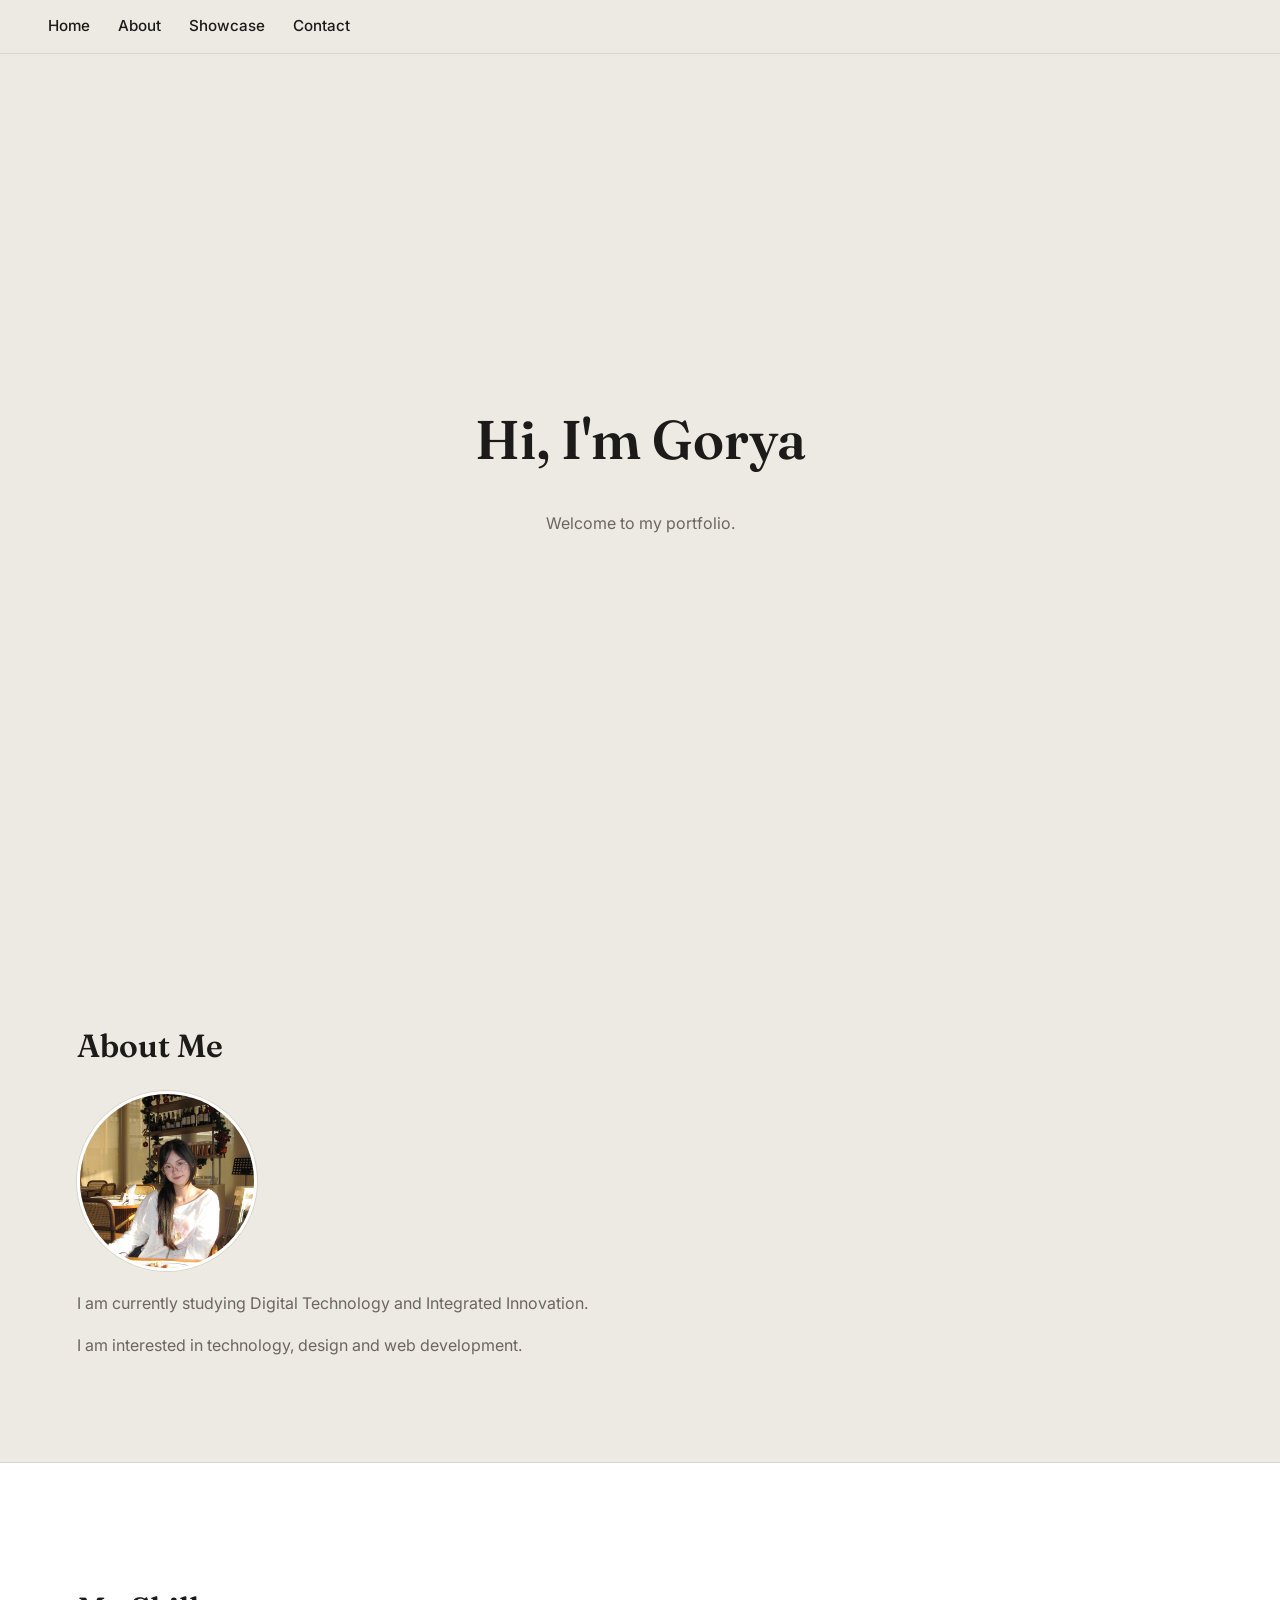
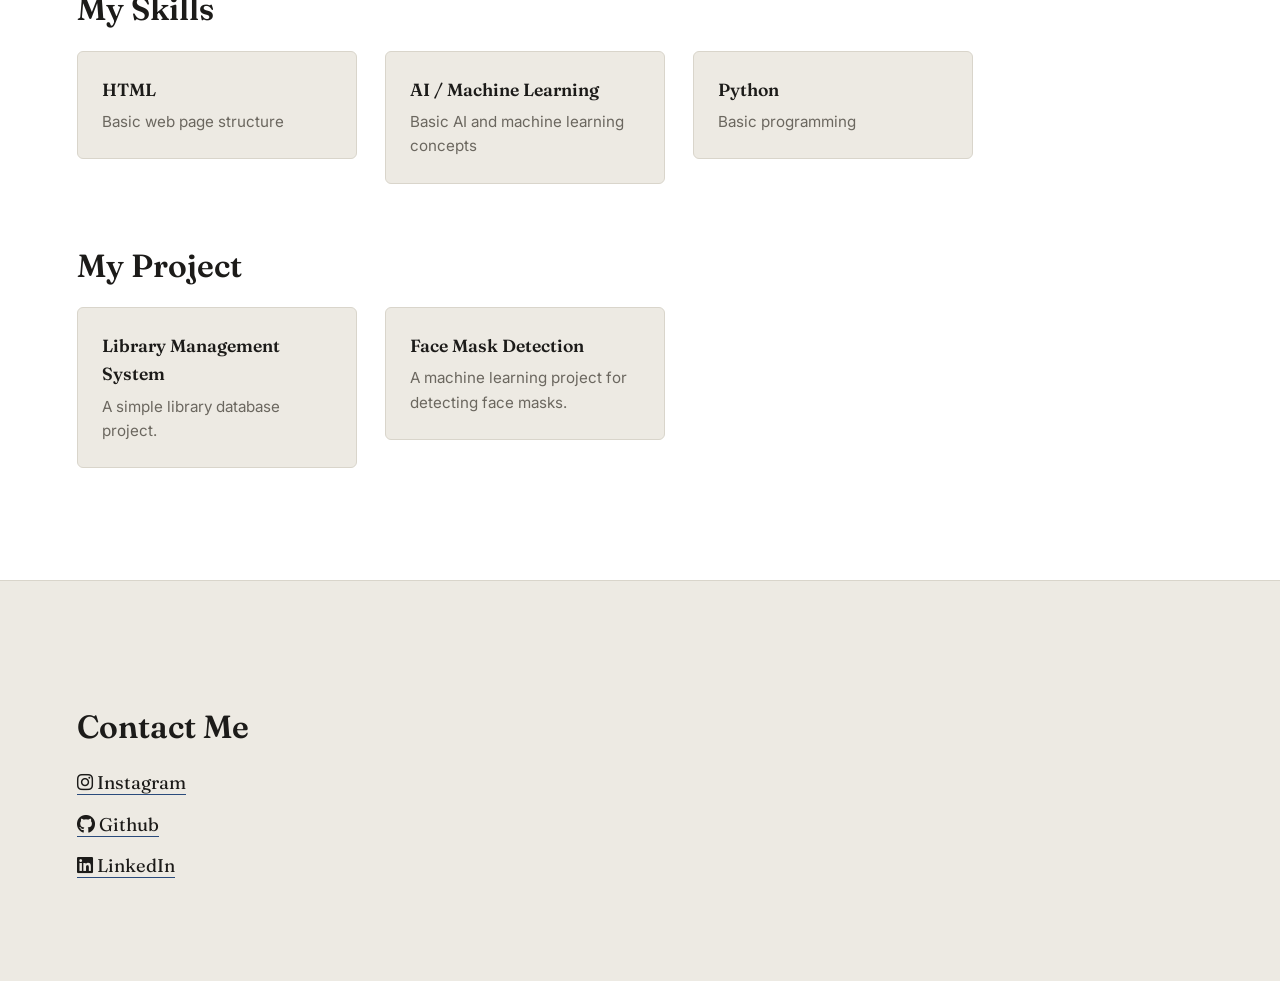
==== cv1.html @ 3e679e86 "first commit" ====
<!DOCTYPE html>
<html>
<head>
<title>
Gorya Portfolio
</title>
<link rel="stylesheet" href="style.css">
<link rel="stylesheet" href="https://cdnjs.cloudflare.com/ajax/libs/font-awesome/6.5.1/css/all.min.css">
</head>
<body>
<nav>
<a href="#home">
Home
</a>
<a href="#about">
About
</a>
<a href="#showcase">
Showcase
</a>
<a href="#contact">
Contact
</a>
</nav>
<section id="home">
<h1>
Hi, I'm Gorya
</h1>
<p>
Welcome to my portfolio.
</p>
</section>
<section id="about">
<h2>
About Me
</h2>
<img src="images/profile.jpg" alt="My photo">
<p>
I am currently studying Digital Technology and Integrated Innovation.
</p>
<p>
I am interested in technology, design and web development.
</p>
</section>
<section id="showcase">
<h2>
My Skills
</h2>
<div class="box">
<h3>
HTML
</h3>
<p>
Basic web page structure
</p>
</div>
<div class="box">
<h3>
AI / Machine Learning
</h3>
<p>
Basic AI and machine learning concepts
</p>
</div>
<div class="box">
<h3>
Python
</h3>
<p>
Basic programming
</p>
</div>
<h2>
My Project
</h2>
<div class="box">
<h3>
Library Management System
</h3>
<p>
A simple library database project.
</p>
</div>
<div class="box">
<h3>
Face Mask Detection
</h3>
<p>
A machine learning project for detecting face masks.
</p>
</div>
</section>
<section id="contact">
<h2>
Contact Me
</h2>
<p>
<a href="https://www.instagram.com/ggggorya">
<i class="fa-brands fa-instagram"></i>
Instagram
</a>
</p>
<p> 
<a href="https://github.com/gorya1991">
<i class="fa-brands fa-github">
</i>
Github
</a>
</p>
<a href="https://www.linkedin.com/in/natcha-khamaueal-034178438/">
<i class="fa-brands fa-linkedin">
</i>
LinkedIn
</a>
</p>
</section>
</body>
</html>
---- style.css ----
@import url('https://fonts.googleapis.com/css2?family=Fraunces:opsz,wght@9..144,400;9..144,600;9..144,700&family=Inter:wght@400;500;600&display=swap');
 
:root {
  --bg: #EDEAE3;
  --surface: #FFFFFF;
  --ink: #1C1B19;
  --muted: #6B675F;
  --accent: #2A4B7C;
  --accent-warm: #C9A227;
  --border: #D9D5CB;
 
  --font-display: 'Fraunces', Georgia, serif;
  --font-body: 'Inter', -apple-system, sans-serif;
 
  --radius: 6px;
}
 
* {
  box-sizing: border-box;
}
 
body {
  margin: 0;
  background: var(--bg);
  color: var(--ink);
  font-family: var(--font-body);
  line-height: 1.6;
  -webkit-font-smoothing: antialiased;
  /* กันเนื้อหาโดน nav แบบ fixed ทับตอนโหลดหน้า */
  padding-top: 4rem;
}
 
img {
  max-width: 100%;
  display: block;
}
 
a {
  color: var(--accent);
  text-decoration: none;
}
 
a:hover {
  text-decoration: underline;
}
 
a:focus-visible {
  outline: 2px solid var(--accent-warm);
  outline-offset: 3px;
}
 
h1, h2, h3 {
  font-family: var(--font-display);
  font-weight: 600;
  color: var(--ink);
  margin: 0 0 0.5em;
}
 
h1 { font-size: clamp(2.2rem, 5vw, 3.4rem); line-height: 1.05; }
h2 { font-size: clamp(1.5rem, 3vw, 2rem); margin-top: 2rem; }
 
p {
  max-width: 62ch;
  color: var(--muted);
}
 
/* ---------- Navbar (ติดอยู่บนจอเสมอ ไม่ว่าจะเลื่อนไปตรงไหน) ---------- */
 
nav {
  position: fixed;
  top: 0;
  left: 0;
  right: 0;
  z-index: 100;
  display: flex;
  gap: 1.75rem;
  align-items: center;
  padding: 0.9rem clamp(1rem, 4vw, 3rem);
  background: rgba(237, 234, 227, 0.92);
  backdrop-filter: blur(6px);
  border-bottom: 1px solid var(--border);
}
 
nav a {
  color: var(--ink);
  font-weight: 500;
  font-size: 0.95rem;
}
 
nav a:hover {
  color: var(--accent);
  text-decoration: none;
}
 
/* ---------- Section เว้นระยะทั่วไป ---------- */
 
section {
  scroll-margin-top: 4.5rem;
  padding: 5.5rem clamp(1.25rem, 6vw, 6rem);
}
 
/* ---------- #home ---------- */
 
#home {
  min-height: calc(100vh - 4rem);
  display: flex;
  flex-direction: column;
  justify-content: center;
  align-items: center;
  text-align: center;
}
 
/* ---------- #about ---------- */
 
#about img {
  width: 180px;
  height: 180px;
  border-radius: 50%;
  object-fit: cover;
  border: 3px solid var(--surface);
  box-shadow: 0 0 0 1px var(--border);
  margin: 1.25rem 0;
}
 
/* ---------- #showcase ---------- */
 
#showcase {
  background: var(--surface);
  border-top: 1px solid var(--border);
  border-bottom: 1px solid var(--border);
}
 
#showcase .box {
  display: inline-block;
  vertical-align: top;
  width: 100%;
  max-width: 280px;
  background: var(--bg);
  border: 1px solid var(--border);
  border-radius: var(--radius);
  padding: 1.5rem;
  margin: 0 1.5rem 1.5rem 0;
}
 
#showcase .box h3 {
  font-size: 1.1rem;
  margin-bottom: 0.4rem;
}
 
#showcase .box p {
  font-size: 0.95rem;
  margin: 0;
}
 
/* ---------- #contact ---------- */
 
#contact p {
  margin: 0.75rem 0;
}
 
#contact a {
  font-family: var(--font-display);
  font-size: 1.15rem;
  color: var(--ink);
  border-bottom: 1px solid var(--accent);
}
 
#contact a:hover {
  color: var(--accent);
  text-decoration: none;
}
 
/* ---------- หน้า Landing (index.html) ---------- */
 
.Welcome {
  min-height: 100vh;
  display: flex;
  flex-direction: column;
  align-items: center;
  justify-content: center;
  text-align: center;
  padding: 2rem;
}
 
.cv-link {
  display: flex;
  gap: 1.5rem;
  margin-top: 2.5rem;
  flex-wrap: wrap;
  justify-content: center;
}
 
.cv-link a {
  font-family: var(--font-display);
  font-weight: 600;
  font-size: 1.1rem;
  padding: 1rem 2rem;
  border: 1px solid var(--ink);
  border-radius: var(--radius);
  color: var(--ink);
  background: var(--surface);
  box-shadow: 0 2px 0 var(--border);
  transition: transform 0.15s ease, box-shadow 0.15s ease;
}
 
.cv-link a:hover {
  background: var(--ink);
  color: var(--bg);
  text-decoration: none;
  transform: translateY(-2px);
  box-shadow: 0 4px 0 var(--accent-warm);
}
 
/* ---------- Responsive ---------- */
 
@media (max-width: 640px) {
  nav {
    gap: 1rem;
    font-size: 0.85rem;
    flex-wrap: wrap;
  }
 
  section {
    padding: 3.5rem 1.25rem;
  }
 
  #showcase .box {
    max-width: 100%;
    margin-right: 0;
  }
}
 
@media (prefers-reduced-motion: reduce) {
  * {
    scroll-behavior: auto !important;
  }
}
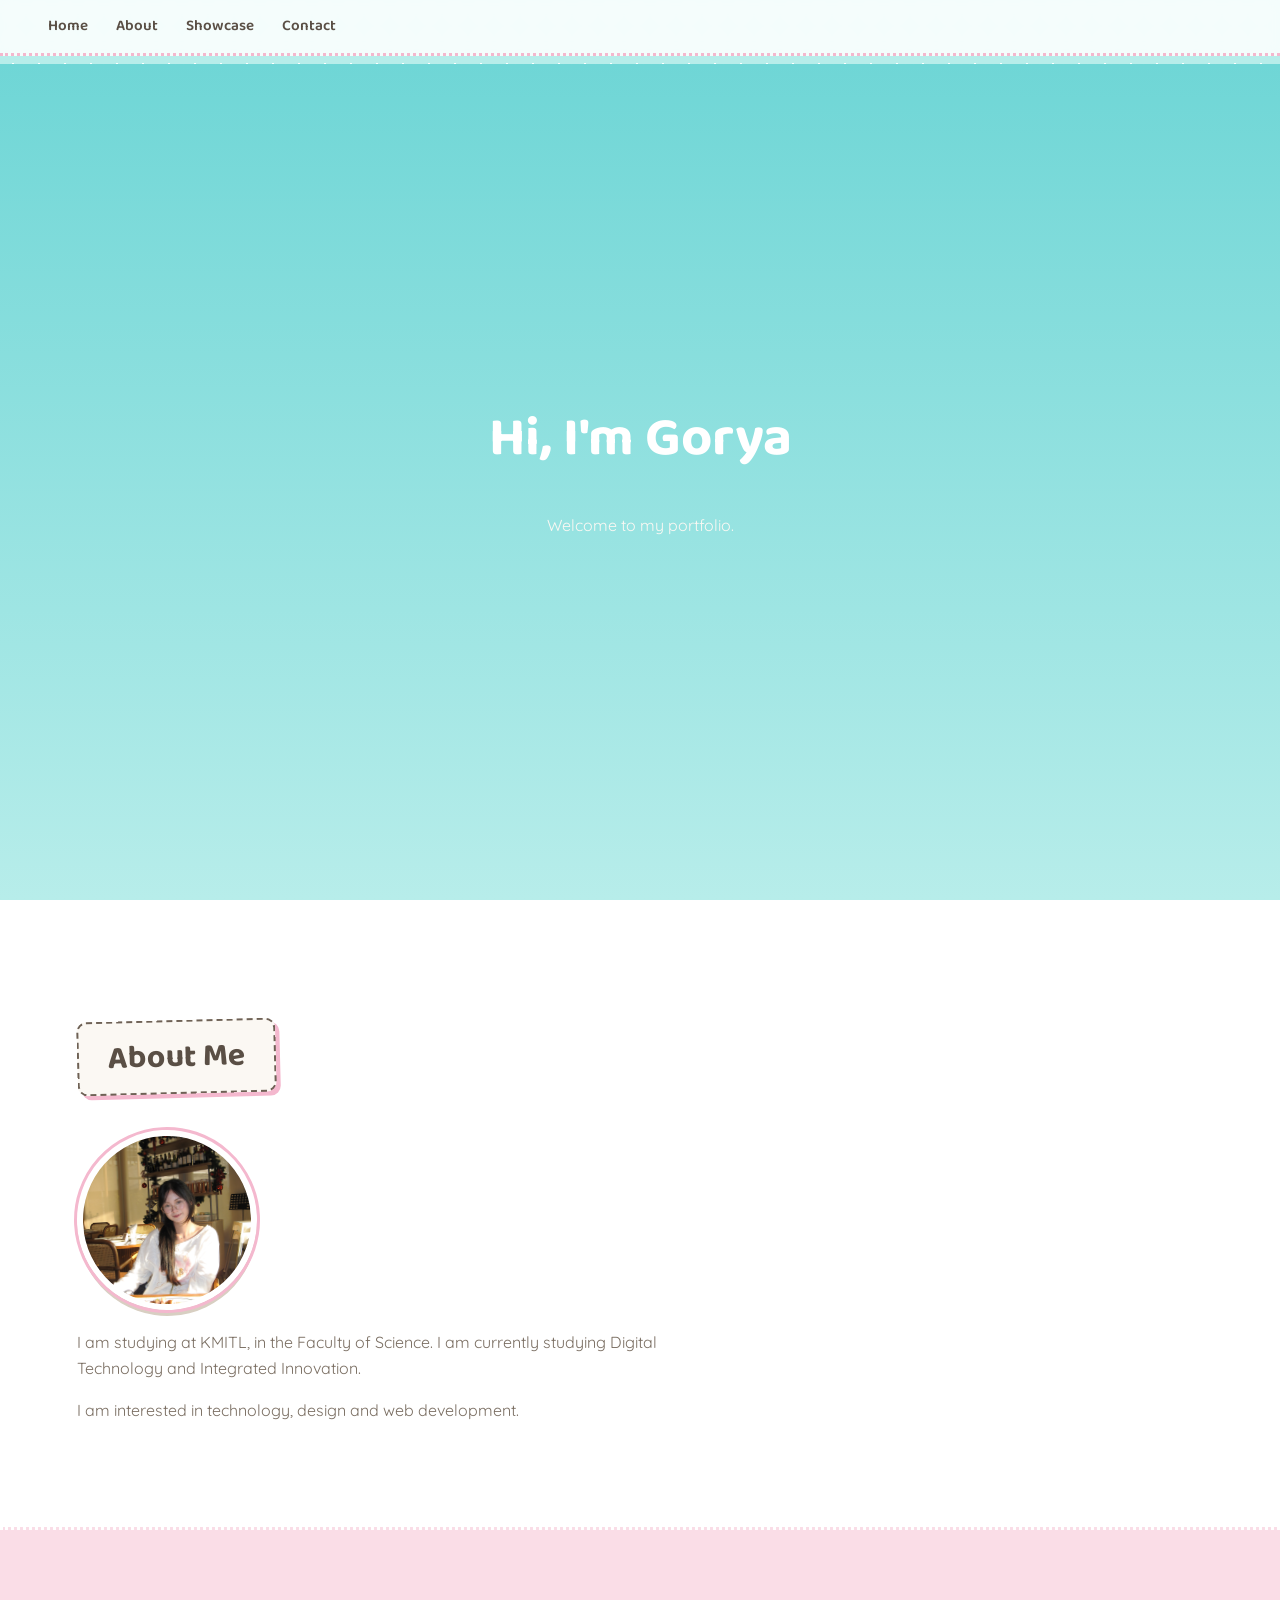
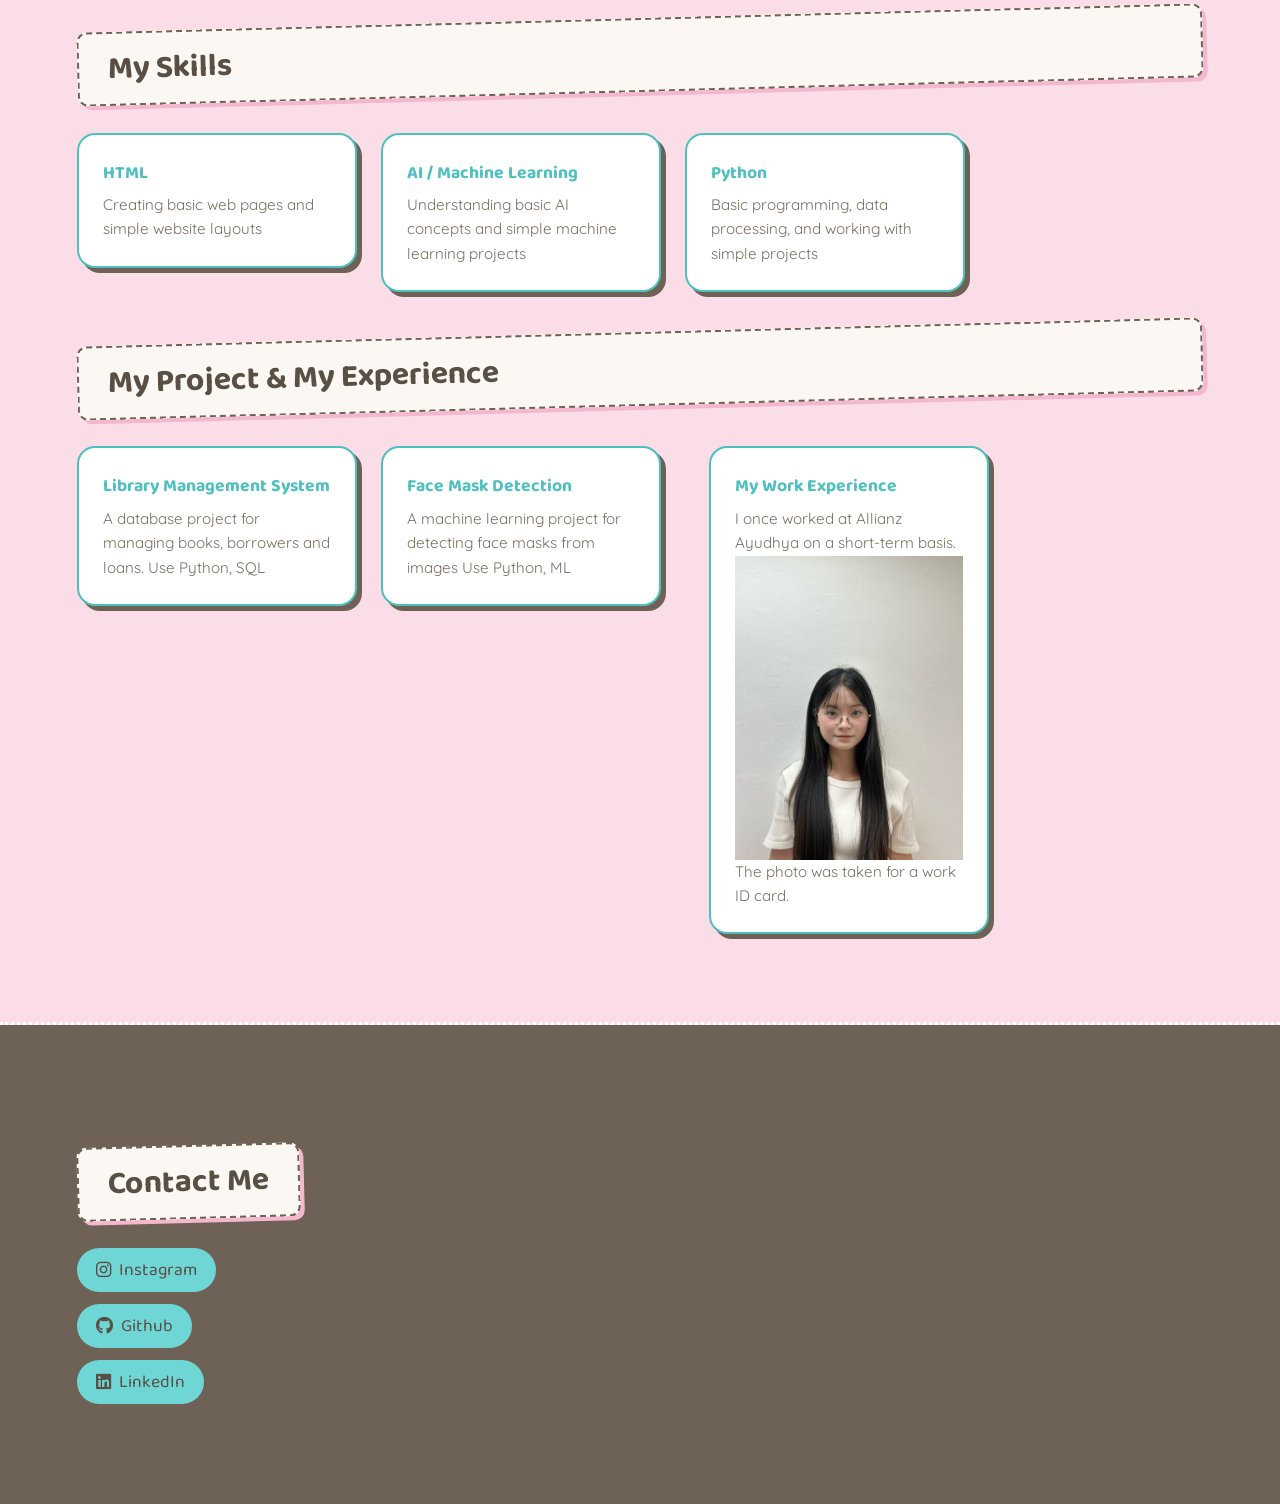
==== commit 49afd832: "add rush" ====
--- a/cv1.html
+++ b/cv1.html
@@ -36,6 +36,7 @@
 </h2>
 <img src="images/profile.jpg" alt="My photo">
 <p>
+I am studying at KMITL, in the Faculty of Science.
 I am currently studying Digital Technology and Integrated Innovation.
 </p>
 <p>
@@ -51,7 +52,7 @@
 HTML
 </h3>
 <p>
-Basic web page structure
+Creating basic web pages and simple website layouts
 </p>
 </div>
 <div class="box">
@@ -59,7 +60,7 @@
 AI / Machine Learning
 </h3>
 <p>
-Basic AI and machine learning concepts
+Understanding basic AI concepts and simple machine learning projects
 </p>
 </div>
 <div class="box">
@@ -67,18 +68,19 @@
 Python
 </h3>
 <p>
-Basic programming
+Basic programming, data processing, and working with simple projects
 </p>
 </div>
 <h2>
-My Project
+My Project & My Experience
 </h2>
 <div class="box">
 <h3>
 Library Management System
 </h3>
 <p>
-A simple library database project.
+A database project for managing books, borrowers and loans.
+Use Python, SQL
 </p>
 </div>
 <div class="box">
@@ -86,7 +88,21 @@
 Face Mask Detection
 </h3>
 <p>
-A machine learning project for detecting face masks.
+A machine learning project for detecting face masks from images
+Use Python, ML
+</p>
+</div>
+</p>
+<div class="box">
+<h3>
+My Work Experience
+</h3> 
+<p>
+I once worked at Allianz Ayudhya on a short-term basis.    
+</p>    
+<img src="images/allianz.jpg" alt="Working at Allianz Ayudhya">   
+<p class="caption"> 
+The photo was taken for a work ID card.   
 </p>
 </div>
 </section>
@@ -96,7 +112,8 @@
 </h2>
 <p>
 <a href="https://www.instagram.com/ggggorya">
-<i class="fa-brands fa-instagram"></i>
+<i class="fa-brands fa-instagram">
+</i>
 Instagram
 </a>
 </p>
--- a/style.css
+++ b/style.css
@@ -1,71 +1,99 @@
-@import url('https://fonts.googleapis.com/css2?family=Fraunces:opsz,wght@9..144,400;9..144,600;9..144,700&family=Inter:wght@400;500;600&display=swap');
- 
+@import url('https://fonts.googleapis.com/css2?family=Baloo+2:wght@400;600;700;800&family=Quicksand:wght@400;500;600;700&display=swap');
+
 :root {
-  --bg: #EDEAE3;
-  --surface: #FFFFFF;
-  --ink: #1C1B19;
-  --muted: #6B675F;
-  --accent: #2A4B7C;
-  --accent-warm: #C9A227;
-  --border: #D9D5CB;
- 
-  --font-display: 'Fraunces', Georgia, serif;
-  --font-body: 'Inter', -apple-system, sans-serif;
- 
-  --radius: 6px;
-}
- 
+  
+  --turquoise: #6FD6D6;
+  --turquoise-dark: #4FBFC0;
+  --mint: #B7EDEA;
+  --pink: #FADDE7;
+  --pink-dark: #F4B8CE;
+  --brown: #6E6155;
+  --brown-dark: #5A4F45;
+  --cream: #FBF8F3;
+  --white: #FFFFFF;
+
+  --bg: var(--mint);
+  --surface: var(--white);
+  --ink: var(--brown-dark);
+  --muted: #7A6E62;
+  --accent: var(--turquoise-dark);
+  --accent-warm: var(--pink-dark);
+  --border: #D8CFC2;
+
+  --font-display: 'Baloo 2', 'Comic Sans MS', cursive, sans-serif;
+  --font-body: 'Quicksand', -apple-system, sans-serif;
+
+  --radius: 18px;
+}
+
 * {
   box-sizing: border-box;
 }
- 
+
 body {
   margin: 0;
-  background: var(--bg);
   color: var(--ink);
   font-family: var(--font-body);
   line-height: 1.6;
   -webkit-font-smoothing: antialiased;
-  /* กันเนื้อหาโดน nav แบบ fixed ทับตอนโหลดหน้า */
   padding-top: 4rem;
-}
+
  
+  background-color: var(--bg);
+  background-image:
+    radial-gradient(var(--white) 2px, transparent 2px);
+  background-size: 26px 26px;
+  background-position: 0 0;
+}
+
 img {
   max-width: 100%;
   display: block;
 }
- 
+
 a {
   color: var(--accent);
   text-decoration: none;
 }
- 
+
 a:hover {
   text-decoration: underline;
 }
- 
+
 a:focus-visible {
   outline: 2px solid var(--accent-warm);
   outline-offset: 3px;
 }
- 
+
 h1, h2, h3 {
   font-family: var(--font-display);
-  font-weight: 600;
-  color: var(--ink);
+  font-weight: 700;
+  color: var(--brown-dark);
   margin: 0 0 0.5em;
 }
- 
-h1 { font-size: clamp(2.2rem, 5vw, 3.4rem); line-height: 1.05; }
-h2 { font-size: clamp(1.5rem, 3vw, 2rem); margin-top: 2rem; }
- 
+
+h1 { font-size: clamp(2.2rem, 5vw, 3.4rem); line-height: 1.1; }
+
+
+h2 {
+  display: inline-block;
+  font-size: clamp(1.4rem, 3vw, 2rem);
+  margin-top: 2rem;
+  padding: 0.3em 0.9em;
+  background: var(--cream);
+  border: 2px dashed var(--brown);
+  border-radius: 10px;
+  box-shadow: 4px 4px 0 var(--pink-dark);
+  transform: rotate(-1.5deg);
+}
+
 p {
   max-width: 62ch;
   color: var(--muted);
 }
- 
-/* ---------- Navbar (ติดอยู่บนจอเสมอ ไม่ว่าจะเลื่อนไปตรงไหน) ---------- */
- 
+
+
+
 nav {
   position: fixed;
   top: 0;
@@ -76,31 +104,32 @@
   gap: 1.75rem;
   align-items: center;
   padding: 0.9rem clamp(1rem, 4vw, 3rem);
-  background: rgba(237, 234, 227, 0.92);
+  background: rgba(255, 255, 255, 0.85);
   backdrop-filter: blur(6px);
-  border-bottom: 1px solid var(--border);
-}
- 
+  border-bottom: 3px dotted var(--pink-dark);
+}
+
 nav a {
-  color: var(--ink);
-  font-weight: 500;
+  color: var(--brown-dark);
+  font-family: var(--font-display);
+  font-weight: 600;
   font-size: 0.95rem;
 }
- 
+
 nav a:hover {
-  color: var(--accent);
+  color: var(--turquoise-dark);
   text-decoration: none;
 }
- 
-/* ---------- Section เว้นระยะทั่วไป ---------- */
- 
+
+
+
 section {
   scroll-margin-top: 4.5rem;
   padding: 5.5rem clamp(1.25rem, 6vw, 6rem);
 }
- 
-/* ---------- #home ---------- */
- 
+
+
+
 #home {
   min-height: calc(100vh - 4rem);
   display: flex;
@@ -108,70 +137,119 @@
   justify-content: center;
   align-items: center;
   text-align: center;
-}
- 
-/* ---------- #about ---------- */
- 
+  background: linear-gradient(180deg, var(--turquoise) 0%, var(--mint) 100%);
+  color: var(--white);
+}
+
+#home h1 { color: var(--white); }
+#home p { color: var(--cream); }
+
+
+
+#about {
+  background: var(--surface);
+}
+
 #about img {
   width: 180px;
   height: 180px;
   border-radius: 50%;
   object-fit: cover;
-  border: 3px solid var(--surface);
-  box-shadow: 0 0 0 1px var(--border);
+  border: 6px solid var(--white);
+  outline: 3px solid var(--pink-dark);
+  box-shadow: 0 6px 0 var(--border);
   margin: 1.25rem 0;
-}
- 
-/* ---------- #showcase ---------- */
- 
+  transform: rotate(-3deg);
+}
+
+
+
 #showcase {
-  background: var(--surface);
-  border-top: 1px solid var(--border);
-  border-bottom: 1px solid var(--border);
-}
- 
+  background: var(--pink);
+  border-top: 3px dotted var(--white);
+  border-bottom: 3px dotted var(--white);
+
+  /* ใช้ flex-wrap แทน inline-block เพื่อให้จัดแถวได้แม่นยำ */
+  display: flex;
+  flex-wrap: wrap;
+  align-items: flex-start;
+  gap: 1.5rem;
+}
+
+
+#showcase h2 {
+  flex-basis: 100%;
+  margin-top: 1rem;
+}
+
+#showcase h2:first-child {
+  margin-top: 0;
+}
+
 #showcase .box {
-  display: inline-block;
-  vertical-align: top;
-  width: 100%;
+  flex: 1 1 260px;
   max-width: 280px;
-  background: var(--bg);
-  border: 1px solid var(--border);
+  background: var(--white);
+  border: 2px solid var(--turquoise-dark);
   border-radius: var(--radius);
   padding: 1.5rem;
-  margin: 0 1.5rem 1.5rem 0;
-}
- 
+  margin: 0;
+  box-shadow: 5px 5px 0 var(--brown);
+  transition: transform 0.15s ease;
+}
+
+#showcase .box:hover {
+  transform: translateY(-4px) rotate(-1deg);
+}
+
 #showcase .box h3 {
+  font-family: var(--font-display);
   font-size: 1.1rem;
   margin-bottom: 0.4rem;
-}
- 
+  color: var(--turquoise-dark);
+}
+
 #showcase .box p {
   font-size: 0.95rem;
   margin: 0;
 }
- 
-/* ---------- #contact ---------- */
- 
+
+
+
+#contact {
+  background: var(--brown);
+  color: var(--cream);
+}
+
+#contact h2 {
+  background: var(--cream);
+}
+
 #contact p {
   margin: 0.75rem 0;
 }
- 
+
 #contact a {
-  font-family: var(--font-display);
-  font-size: 1.15rem;
-  color: var(--ink);
-  border-bottom: 1px solid var(--accent);
-}
- 
+  display: inline-flex;
+  align-items: center;
+  gap: 0.5rem;
+  font-family: var(--font-display);
+  font-size: 1.1rem;
+  color: var(--brown-dark);
+  background: var(--turquoise);
+  padding: 0.5rem 1.2rem;
+  border-radius: 999px;
+  border-bottom: none;
+}
+
 #contact a:hover {
-  color: var(--accent);
+  background: var(--turquoise-dark);
+  color: var(--white);
   text-decoration: none;
 }
- 
-/* ---------- หน้า Landing (index.html) ---------- */
- 
+
+
+
 .Welcome {
   min-height: 100vh;
   display: flex;
@@ -180,8 +258,12 @@
   justify-content: center;
   text-align: center;
   padding: 2rem;
-}
- 
+  background: radial-gradient(circle at 30% 20%, var(--pink) 0%, var(--turquoise) 70%);
+}
+
+.Welcome h1 { color: var(--white); text-shadow: 2px 2px 0 var(--brown); }
+.Welcome p { color: var(--cream); }
+
 .cv-link {
   display: flex;
   gap: 1.5rem;
@@ -189,49 +271,85 @@
   flex-wrap: wrap;
   justify-content: center;
 }
- 
+
+.heart {
+  position: relative;
+  width: 130px;
+  height: 115px;
+  margin: 1.5rem auto;
+  transform: rotate(-3deg); /* เอียงนิดๆ ให้ดู hand-drawn เข้าธีม */
+}
+
+.heart::before,
+.heart::after {
+  content: "";
+  position: absolute;
+  top: 0;
+  width: 65px;
+  height: 104px;
+  border-radius: 65px 65px 0 0;
+  background-color: var(--pink);
+  background-image: radial-gradient(var(--brown) 1.5px, transparent 1.5px);
+  background-size: 12px 12px;
+  border: 3px solid var(--brown-dark);
+}
+
+.heart::before {
+  left: 65px;
+  transform: rotate(-45deg);
+  transform-origin: 0 100%;
+  border-right: none;
+}
+
+.heart::after {
+  left: 0;
+  transform: rotate(45deg);
+  transform-origin: 100% 100%;
+  border-left: none;
+}
+
 .cv-link a {
   font-family: var(--font-display);
-  font-weight: 600;
+  font-weight: 700;
   font-size: 1.1rem;
   padding: 1rem 2rem;
-  border: 1px solid var(--ink);
+  border: 2px solid var(--brown-dark);
   border-radius: var(--radius);
-  color: var(--ink);
-  background: var(--surface);
-  box-shadow: 0 2px 0 var(--border);
+  color: var(--brown-dark);
+  background: var(--cream);
+  box-shadow: 0 4px 0 var(--pink-dark);
   transition: transform 0.15s ease, box-shadow 0.15s ease;
 }
- 
+
 .cv-link a:hover {
-  background: var(--ink);
-  color: var(--bg);
+  background: var(--turquoise-dark);
+  color: var(--white);
   text-decoration: none;
-  transform: translateY(-2px);
-  box-shadow: 0 4px 0 var(--accent-warm);
-}
- 
-/* ---------- Responsive ---------- */
- 
+  transform: translateY(-3px);
+  box-shadow: 0 6px 0 var(--brown);
+}
+
+
+
 @media (max-width: 640px) {
   nav {
     gap: 1rem;
     font-size: 0.85rem;
     flex-wrap: wrap;
   }
- 
+
   section {
     padding: 3.5rem 1.25rem;
   }
- 
+
   #showcase .box {
     max-width: 100%;
     margin-right: 0;
   }
 }
- 
+
 @media (prefers-reduced-motion: reduce) {
   * {
     scroll-behavior: auto !important;
   }
-}
+}
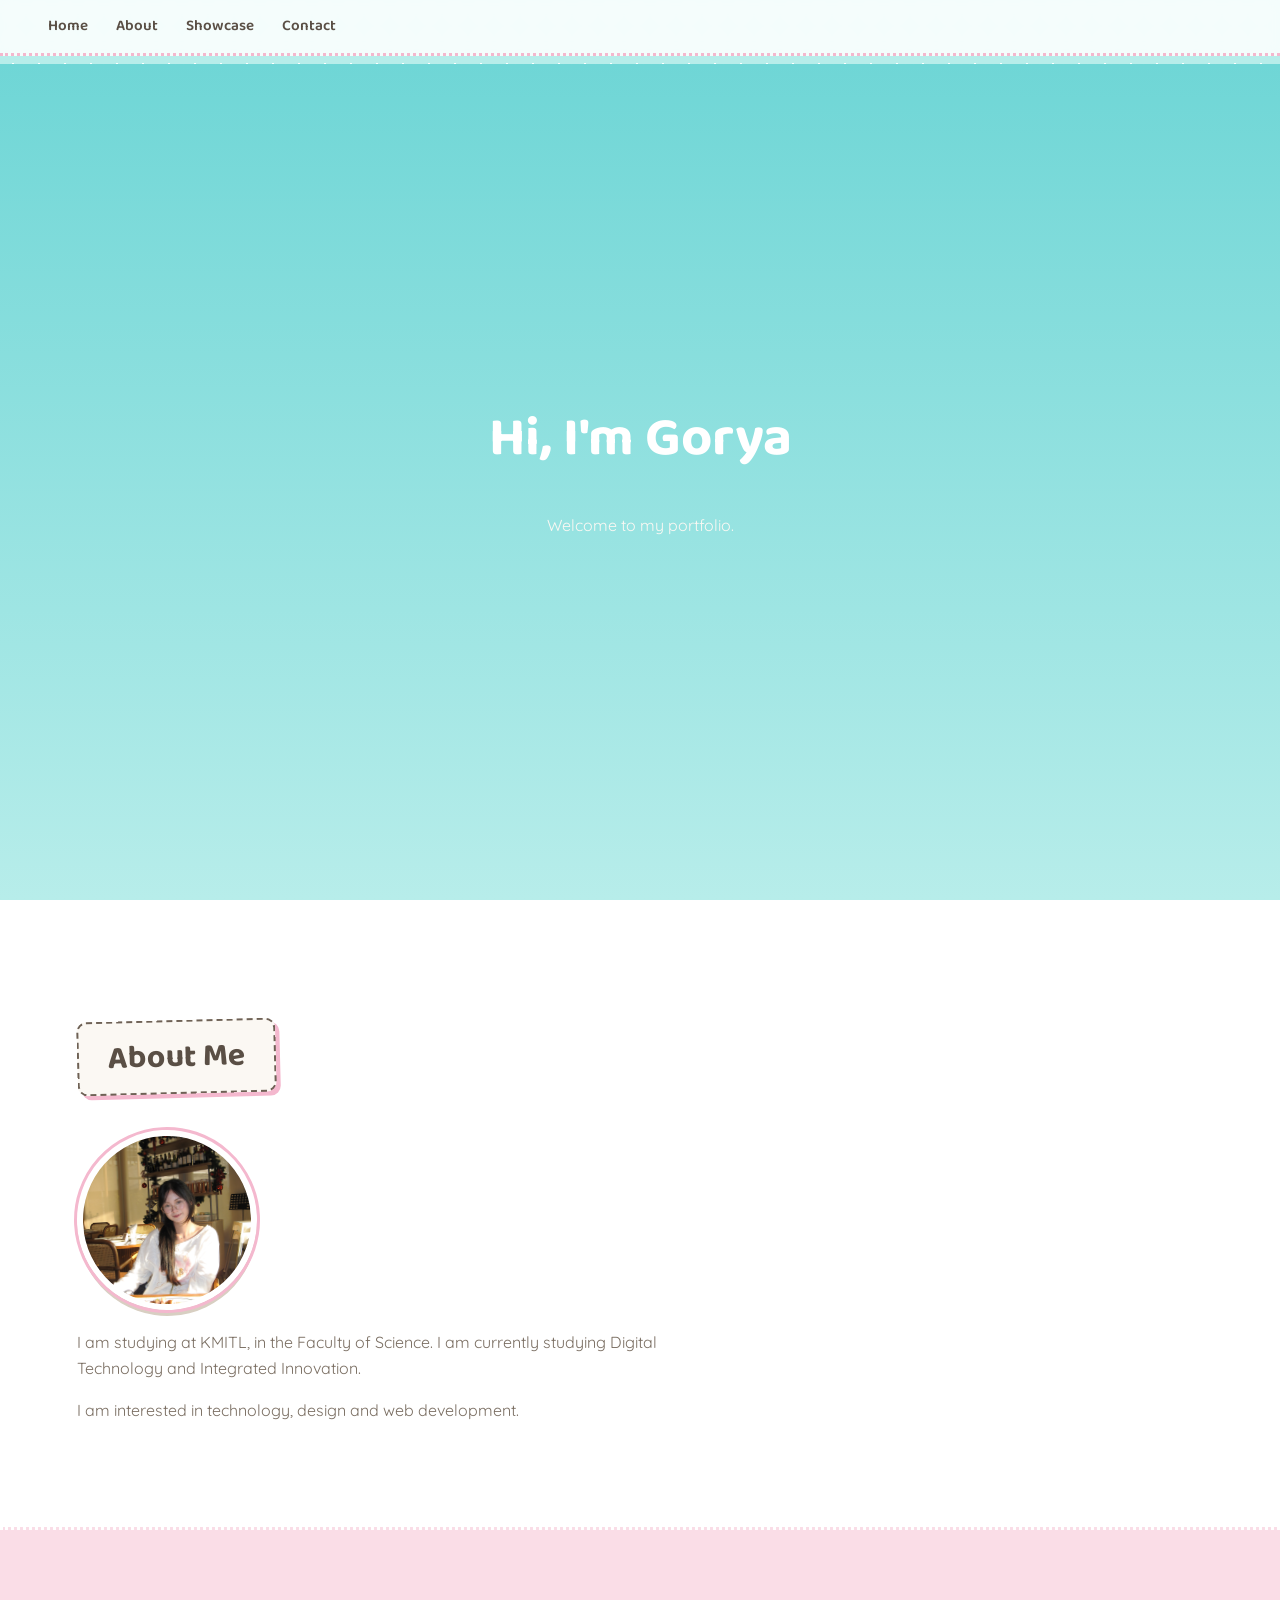
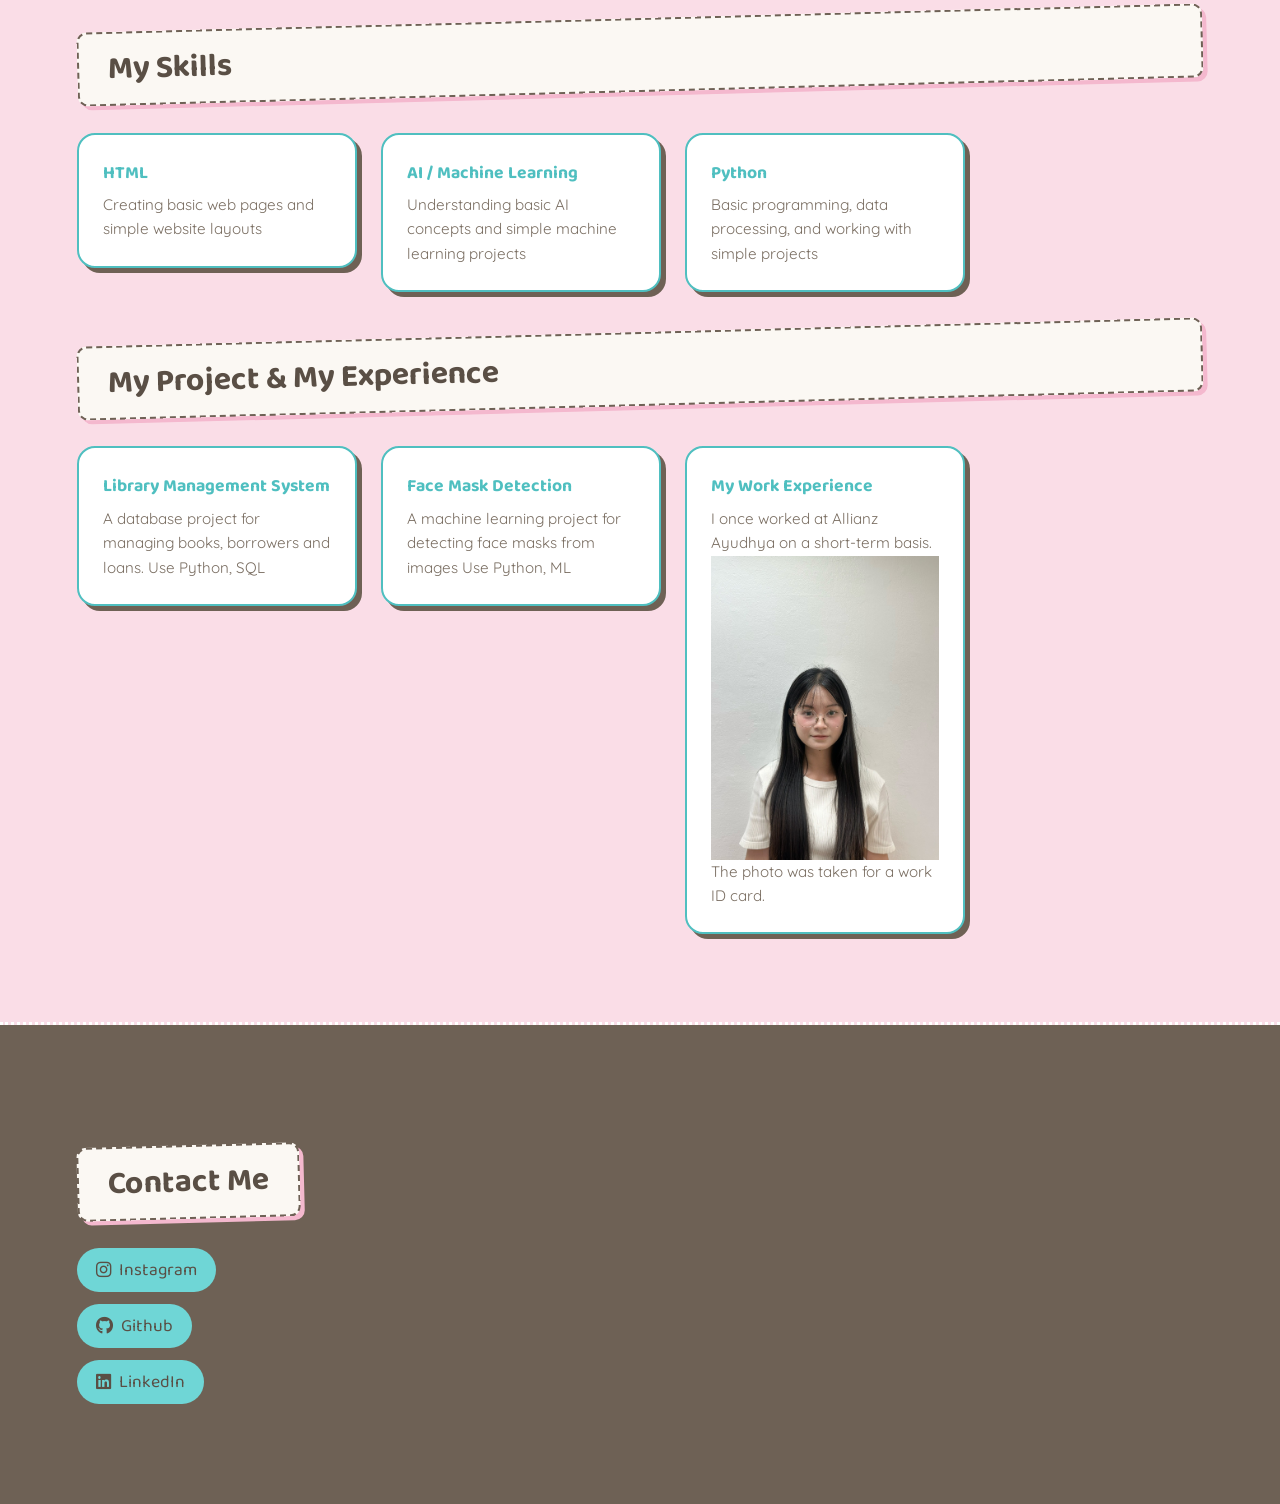
==== commit ccb4566e: "Update cv1.html" ====
--- a/cv1.html
+++ b/cv1.html
@@ -92,7 +92,6 @@
 Use Python, ML
 </p>
 </div>
-</p>
 <div class="box">
 <h3>
 My Work Experience
@@ -124,6 +123,7 @@
 Github
 </a>
 </p>
+<p>  
 <a href="https://www.linkedin.com/in/natcha-khamaueal-034178438/">
 <i class="fa-brands fa-linkedin">
 </i>
